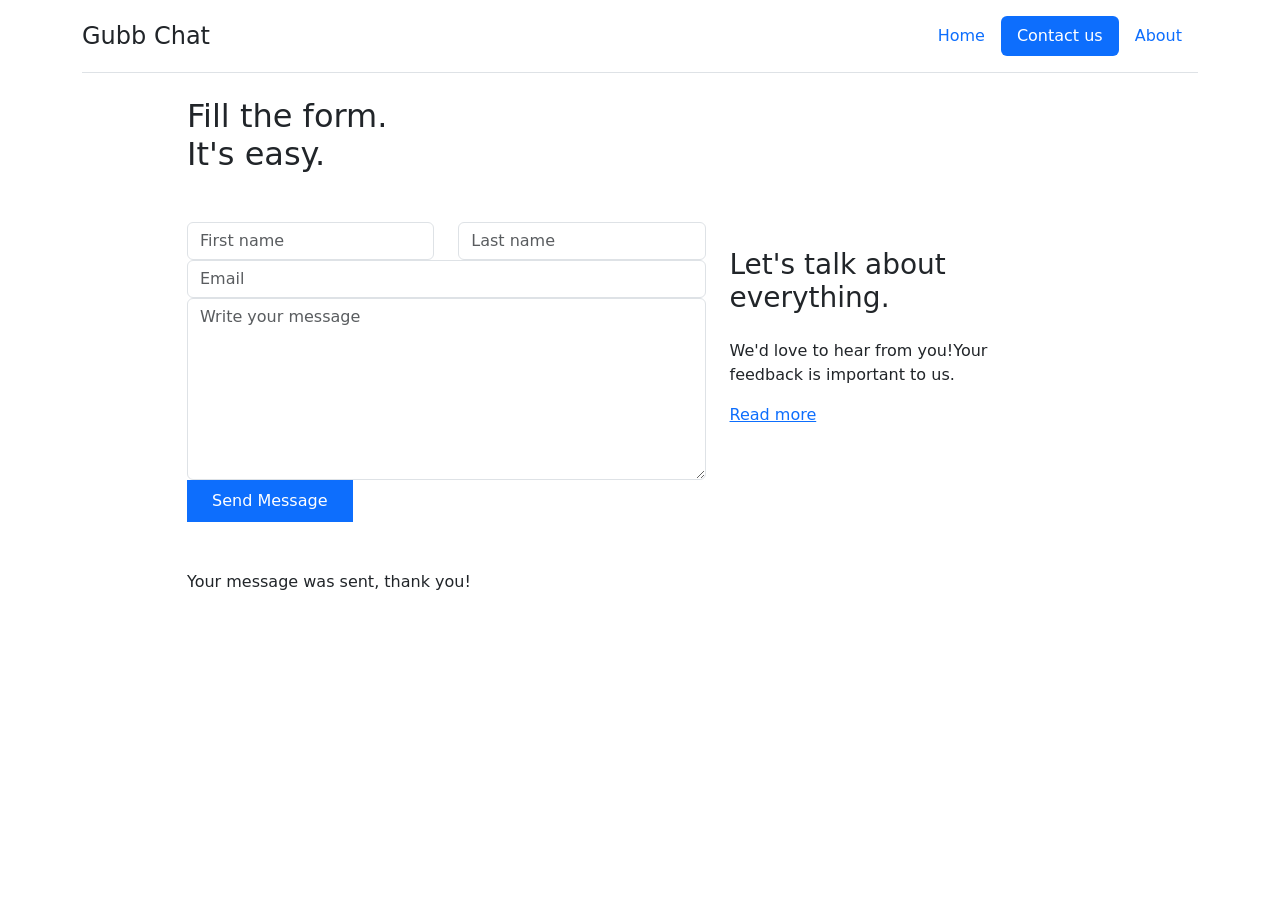
==== contact.html @ 7dcdebc3 "Contact form changes" ====
<!DOCTYPE html>
<html lang="en">
<head>
  <meta charset="UTF-8">
  <title>Contact Us - Public Chat App</title>
  <link rel="stylesheet" href="css/style.css">
  <link href="https://cdn.jsdelivr.net/npm/bootstrap@5.3.8/dist/css/bootstrap.min.css" rel="stylesheet" integrity="sha384-sRIl4kxILFvY47J16cr9ZwB07vP4J8+LH7qKQnuqkuIAvNWLzeN8tE5YBujZqJLB" crossorigin="anonymous">
  <script src="js/main.js"></script>
  <!-- google fonts -->
  <link rel="preconnect" href="https://fonts.googleapis.com">
  <link rel="preconnect" href="https://fonts.gstatic.com" crossorigin>
  <link href="https://fonts.googleapis.com/css2?family=Bitcount+Prop+Double:wght@100..900&display=swap" rel="stylesheet">
</head>
<body>
  <div class="container">
    <header class="d-flex flex-wrap justify-content-center py-3 mb-4 border-bottom">
      <a href="/" class="d-flex align-items-center mb-3 mb-md-0 me-md-auto text-dark text-decoration-none">
        <!-- <svg class="bi me-2" width="40" height="32"><use xlink:href="#bootstrap"></use></svg> -->
        <span class="fs-4">Gubb Chat</span>
      </a>

      <ul class="nav nav-pills">
        <li class="nav-item"><a href="index.html" class="nav-link">Home</a></li>
        <li class="nav-item"><a href="contact.html" class="nav-link active" aria-current="page">Contact us</a></li>
        <li class="nav-item"><a href="about.html" class="nav-link">About</a></li>
      </ul>
    </header>
  </div>

  <div class="container">
    <!-- <h1>Contact Us</h1> -->
     <!-- <title>Contact Form #1</title> -->
  </head>
  <body>
  

  <div class="content">
    
    <div class="container">

      
      <div class="row justify-content-center">
        <div class="col-md-10">
          
          <div class="row align-items-center">
            <div class="col-lg-7 mb-5 mb-lg-0">

              <h2 class="mb-5">Fill the form. <br> It's easy.</h2>

              <form class="border-right pr-5 mb-5" method="post" id="contactForm" name="contactForm">
                <div class="row">
                  <div class="col-md-6 form-group">
                    <input type="text" class="form-control" name="fname" id="fname" placeholder="First name">
                  </div>
                  <div class="col-md-6 form-group">
                    <input type="text" class="form-control" name="lname" id="lname" placeholder="Last name">
                  </div>
                </div>
                <div class="row">
                  <div class="col-md-12 form-group">
                    <input type="text" class="form-control" name="email" id="email" placeholder="Email">
                  </div>
                </div>

                <div class="row">
                  <div class="col-md-12 form-group">
                    <textarea class="form-control" name="message" id="message" cols="30" rows="7" placeholder="Write your message"></textarea>
                  </div>
                </div>
                <div class="row">
                  <div class="col-md-12">
                    <input type="submit" value="Send Message" class="btn btn-primary rounded-0 py-2 px-4">
                    <span class="submitting"></span>
                  </div>
                </div>
              </form>

              <div id="form-message-warning mt-4"></div> 
              <div id="form-message-success">
                Your message was sent, thank you!
              </div>

            </div>
            <div class="col-lg-4 ml-auto">
              <h3 class="mb-4">Let's talk about everything.</h3>
              <p>We'd love to hear from you!Your feedback is important to us.</p>
              <p><a href="#">Read more</a></p>
            </div>
          </div>
        </div>  
        </div>
      </div>
  </div>
    

   <script src="https://cdn.jsdelivr.net/npm/bootstrap@5.3.8/dist/js/bootstrap.bundle.min.js" integrity="sha384-FKyoEForCGlyvwx9Hj09JcYn3nv7wiPVlz7YYwJrWVcXK/BmnVDxM+D2scQbITxI" crossorigin="anonymous"></script>
  </body>
</html>
---- css/style.css ----
.delete-btn {
  background: none;
  border: none;
  cursor: pointer;
  font-size: 18px;
  margin-left: 10px;
  transition: transform 0.2s ease;
}

.delete-btn:hover {
  transform: scale(1.2);
}
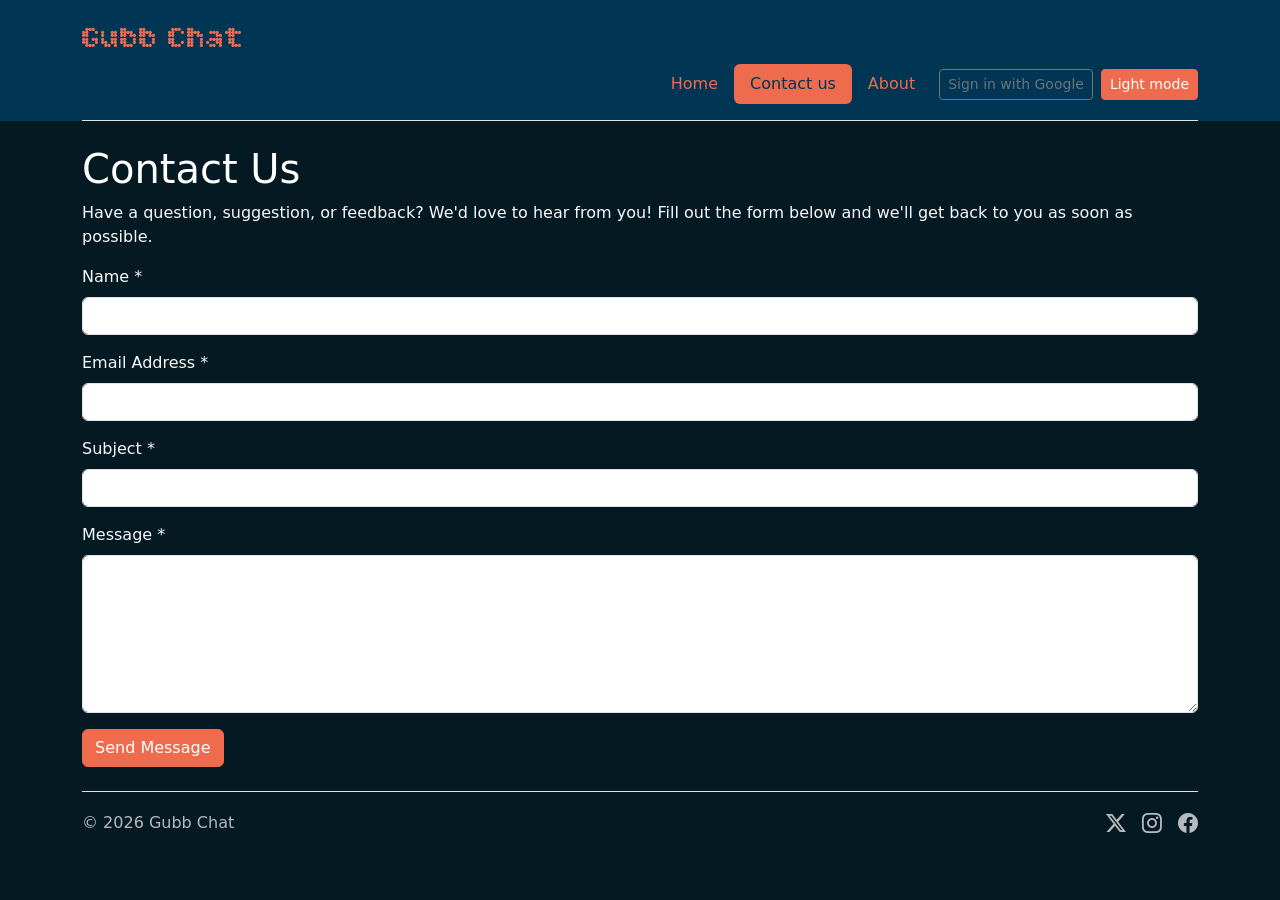
==== commit 2270575f: "Merge branch 'Dunderblixt:main' into main" ====
--- a/contact.html
+++ b/contact.html
@@ -2,97 +2,104 @@
 <html lang="en">
 <head>
   <meta charset="UTF-8">
+  <meta name="viewport" content="width=device-width, initial-scale=1">
+  <link rel="icon" type="image/jpeg" href="GCfavico.jpg">
   <title>Contact Us - Public Chat App</title>
+  <link href="https://cdn.jsdelivr.net/npm/bootstrap@5.3.8/dist/css/bootstrap.min.css" rel="stylesheet" integrity="sha384-sRIl4kxILFvY47J16cr9ZwB07vP4J8+LH7qKQnuqkuIAvNWLzeN8tE5YBujZqJLB" crossorigin="anonymous">
   <link rel="stylesheet" href="css/style.css">
-  <link href="https://cdn.jsdelivr.net/npm/bootstrap@5.3.8/dist/css/bootstrap.min.css" rel="stylesheet" integrity="sha384-sRIl4kxILFvY47J16cr9ZwB07vP4J8+LH7qKQnuqkuIAvNWLzeN8tE5YBujZqJLB" crossorigin="anonymous">
+  <link rel="stylesheet" href="https://cdn.jsdelivr.net/npm/bootstrap-icons@1.11.3/font/bootstrap-icons.min.css">
   <script src="js/main.js"></script>
+  <script src="script/theme.js" defer></script>
   <!-- google fonts -->
   <link rel="preconnect" href="https://fonts.googleapis.com">
   <link rel="preconnect" href="https://fonts.gstatic.com" crossorigin>
   <link href="https://fonts.googleapis.com/css2?family=Bitcount+Prop+Double:wght@100..900&display=swap" rel="stylesheet">
 </head>
 <body>
-  <div class="container">
-    <header class="d-flex flex-wrap justify-content-center py-3 mb-4 border-bottom">
-      <a href="/" class="d-flex align-items-center mb-3 mb-md-0 me-md-auto text-dark text-decoration-none">
-        <!-- <svg class="bi me-2" width="40" height="32"><use xlink:href="#bootstrap"></use></svg> -->
-        <span class="fs-4">Gubb Chat</span>
-      </a>
+  <div class="bg-main">
+    <div class="container">
+      <header class="d-flex flex-wrap justify-content-between align-items-center py-3 mb-4 border-bottom">
+        <a href="index.html" class="d-flex align-items-center text-dark text-decoration-none">
+          <!-- <svg class="bi me-2" width="40" height="32"><use xlink:href="#bootstrap"></use></svg> -->
+          <span class="fs-2 bitcount-prop-double burnt-peach">Gubb Chat</span>
+        </a>
 
-      <ul class="nav nav-pills">
-        <li class="nav-item"><a href="index.html" class="nav-link">Home</a></li>
-        <li class="nav-item"><a href="contact.html" class="nav-link active" aria-current="page">Contact us</a></li>
-        <li class="nav-item"><a href="about.html" class="nav-link">About</a></li>
-      </ul>
-    </header>
+        <button class="burger-btn d-md-none" type="button" data-bs-toggle="collapse" data-bs-target="#navMenu" aria-controls="navMenu" aria-expanded="false" aria-label="Toggle navigation">
+          <span class="burger-bar"></span>
+          <span class="burger-bar"></span>
+          <span class="burger-bar"></span>
+        </button>
+
+        <div class="collapse w-100 d-md-flex justify-content-end" id="navMenu">
+          <ul class="nav nav-pills align-items-md-center flex-column flex-md-row align-items-start mt-2 mt-md-0">
+            <li class="nav-item"><a href="index.html" class="nav-link">Home</a></li>
+            <li class="nav-item"><a href="contact.html" class="nav-link active" aria-current="page">Contact us</a></li>
+            <li class="nav-item"><a href="about.html" class="nav-link">About</a></li>
+            <li class="nav-item ms-md-2" id="loginItem"><button id="loginBtn" class="btn btn-outline-secondary btn-sm">Sign in with Google</button></li>
+            <li class="nav-item ms-md-2" id="logoutItem" style="display:none"><button id="logoutBtn" class="btn btn-outline-danger btn-sm">Sign out</button></li>
+            <li class="nav-item ms-md-2">
+              <button id="themeToggle" class="btn btn-burnt-peach btn-sm" type="button">Light mode</button>
+            </li>
+          </ul>
+        </div>
+      </header>
+    </div>
+  </div>
+
+  <div class="container text-light">
+    <h1 class="white">Contact Us</h1>
+    
+    <section class="content">
+      <p>Have a question, suggestion, or feedback? We'd love to hear from you! Fill out the form below and we'll get back to you as soon as possible.</p>
+
+      <form id="contactForm" class="contact-form">
+        <div class="mb-3">
+          <label for="name" class="form-label">Name *</label>
+          <input type="text" id="name" name="name" class="form-control" required>
+        </div>
+
+        <div class="mb-3">
+          <label for="email" class="form-label">Email Address *</label>
+          <input type="email" id="email" name="email" class="form-control" required>
+        </div>
+
+        <div class="mb-3">
+          <label for="subject" class="form-label">Subject *</label>
+          <input type="text" id="subject" name="subject" class="form-control" required>
+        </div>
+
+        <div class="mb-3">
+          <label for="message" class="form-label">Message *</label>
+          <textarea id="message" name="message" rows="6" class="form-control" required></textarea>
+        </div>
+
+        <button type="submit" class="btn btn-burnt-peach">Send Message</button>
+      </form>
+
+      <div id="contactMessage" class="alert" style="display:none;"></div>
+
+      <div class="contact-info">
+       
+        <!--  lägga socialmedia icon -->
+      </div>
+    </section>
   </div>
 
   <div class="container">
-    <!-- <h1>Contact Us</h1> -->
-     <!-- <title>Contact Form #1</title> -->
-  </head>
-  <body>
-  
+    <footer class="d-flex flex-wrap justify-content-between align-items-center py-3 my-4 border-top">
+      <div class="col-md-6 d-flex align-items-center">
+        <span class="text-muted">&copy; 2026 Gubb Chat</span>
+      </div>
 
-  <div class="content">
-    
-    <div class="container">
-
-      
-      <div class="row justify-content-center">
-        <div class="col-md-10">
-          
-          <div class="row align-items-center">
-            <div class="col-lg-7 mb-5 mb-lg-0">
-
-              <h2 class="mb-5">Fill the form. <br> It's easy.</h2>
-
-              <form class="border-right pr-5 mb-5" method="post" id="contactForm" name="contactForm">
-                <div class="row">
-                  <div class="col-md-6 form-group">
-                    <input type="text" class="form-control" name="fname" id="fname" placeholder="First name">
-                  </div>
-                  <div class="col-md-6 form-group">
-                    <input type="text" class="form-control" name="lname" id="lname" placeholder="Last name">
-                  </div>
-                </div>
-                <div class="row">
-                  <div class="col-md-12 form-group">
-                    <input type="text" class="form-control" name="email" id="email" placeholder="Email">
-                  </div>
-                </div>
-
-                <div class="row">
-                  <div class="col-md-12 form-group">
-                    <textarea class="form-control" name="message" id="message" cols="30" rows="7" placeholder="Write your message"></textarea>
-                  </div>
-                </div>
-                <div class="row">
-                  <div class="col-md-12">
-                    <input type="submit" value="Send Message" class="btn btn-primary rounded-0 py-2 px-4">
-                    <span class="submitting"></span>
-                  </div>
-                </div>
-              </form>
-
-              <div id="form-message-warning mt-4"></div> 
-              <div id="form-message-success">
-                Your message was sent, thank you!
-              </div>
-
-            </div>
-            <div class="col-lg-4 ml-auto">
-              <h3 class="mb-4">Let's talk about everything.</h3>
-              <p>We'd love to hear from you!Your feedback is important to us.</p>
-              <p><a href="#">Read more</a></p>
-            </div>
-          </div>
-        </div>  
-        </div>
-      </div>
+      <ul class="nav col-md-6 justify-content-end list-unstyled d-flex footer-social">
+        <li class="ms-3"><a class="text-muted" href="#" aria-label="Follow us on X"><i class="bi bi-twitter-x"></i></a></li>
+        <li class="ms-3"><a class="text-muted" href="#" aria-label="Follow us on Instagram"><i class="bi bi-instagram"></i></a></li>
+        <li class="ms-3"><a class="text-muted" href="#" aria-label="Follow us on Facebook"><i class="bi bi-facebook"></i></a></li>
+      </ul>
+    </footer>
   </div>
-    
 
    <script src="https://cdn.jsdelivr.net/npm/bootstrap@5.3.8/dist/js/bootstrap.bundle.min.js" integrity="sha384-FKyoEForCGlyvwx9Hj09JcYn3nv7wiPVlz7YYwJrWVcXK/BmnVDxM+D2scQbITxI" crossorigin="anonymous"></script>
+  <script src="script/authNav.js" type="module" defer></script>
   </body>
 </html>
--- a/css/style.css
+++ b/css/style.css
@@ -1,12 +1,588 @@
-.delete-btn {
+:root {
+  /* Theme tokens (dark = default) */
+  --bg: #051923;
+  --surface: #003554;
+  --text: #ffffff;
+  --accent: #ee6c4d;
+  --accent-strong: #e15f41;
+  --accent-stronger: #d75a3e;
+  --btn-bg: #003554;
+  --btn-bg-hover: #002a43;
+  --btn-bg-active: #002439;
+  --btn-focus-rgb: 0, 53, 84;
+}
+
+:root[data-theme="light"] {
+  /* Light mode placeholders */
+  --bg: #f6f7fb;
+  --surface: #ffffff;
+  --text: #0b1a24;
+  --accent: #ee6c4d;
+  --accent-strong: #e15f41;
+  --accent-stronger: #d75a3e;
+  --btn-bg: #003554;
+  --btn-bg-hover: #002a43;
+  --btn-bg-active: #002439;
+  --btn-focus-rgb: 0, 53, 84;
+}
+
+body {
+  background-color: var(--bg) !important;
+  color: var(--text);
+}
+
+/* Fix Bootstrap's text-light in light mode */
+:root[data-theme="light"] .text-light {
+  color: var(--text) !important;
+}
+
+/* Message */
+.message {
+  padding: 12px 16px;
+  border-radius: 14px;
+  background: rgba(255, 255, 255, 0.08);
+  box-shadow: 0 4px 12px rgba(0,0,0,0.2);
+  transition: all 0.2s ease;
+  cursor: grab;
+  backdrop-filter: blur(6px);
+  display: flex;
+  flex-direction: column;
+  gap: 4px;
+  position: relative;
+  overflow: visible;
+}
+
+.message-head {
+  display: flex;
+  justify-content: space-between;
+  gap: 10px;
+  align-items: flex-start;
+}
+
+.favorite-btn {
+  border: 1px solid rgba(255, 255, 255, 0.3);
+  background: transparent;
+  color: #8d98a1;
+  border-radius: 999px;
+  width: 32px;
+  height: 32px;
+  line-height: 1;
+  display: inline-flex;
+  align-items: center;
+  justify-content: center;
+  cursor: pointer;
+  transition: all 0.2s ease;
+  flex-shrink: 0;
+}
+
+.favorite-btn:hover {
+  color: #f2c94c;
+  border-color: #f2c94c;
+  transform: scale(1.05);
+}
+
+.favorite-btn.is-favorite {
+  color: #f2c94c;
+  border-color: #f2c94c;
+  background: rgba(242, 201, 76, 0.1);
+}
+
+.message.message-favorite {
+  border-left: 4px solid #f2c94c !important;
+}
+
+.message-time-div{
+    background-color: #f6f7fb;
+    padding: 10px;
+    display: flex;
+    position: absolute;
+    bottom: -32px;
+    left: 10px;
+    opacity: 0;
+}
+
+.message:hover .message-time-div{
+    opacity: 1;
+    transition: opacity 0.5s ease;
+    transition-delay: 0.5s;
+}
+
+
+
+@media (max-width: 576px) {
+  .message {
+    padding: 10px 12px;
+    border-radius: 10px;
+  }
+
+
+
+}
+.message-time {
+  display: block;
+  font-size: 0.8rem;
+  color: rgba(0, 0, 0, 0.45);
+}
+/* Hover */
+.message:hover {
+  transform: translateY(-3px);
+  background: rgba(255, 255, 255, 0.15);
+}
+
+/* Messages posted by authenticated users */
+.message.message-authenticated {
+  background: rgba(255, 215, 80, 0.55) !important;
+  border-color: rgba(212, 175, 55, 0.8) !important;
+}
+.message.message-authenticated:hover {
+  background: rgba(255, 215, 80, 0.7) !important;
+}
+
+/* Own message (logged-in user) */
+.message.message-own {
+  background: rgba(212, 175, 55, 0.35);
+  border-color: rgba(212, 175, 55, 0.6) !important;
+}
+.message.message-own:hover {
+  background: rgba(212, 175, 55, 0.5);
+}
+
+/* När man drar */
+.message.dragging {
+  opacity: 0.5;
+  transform: scale(0.95);
+  cursor: grabbing;
+}
+
+
+/* Delete zone */
+.dropzones {
+  margin-top: 20px;
+  margin-left: 105px;
+  margin-right: 105px;
+  display: grid;
+  grid-template-columns: 1fr 1fr;
+  gap: 16px;
+}
+
+#deleteZone,
+#favoriteZone {
+  padding: 28px;
+  text-align: center;
+  border-radius: 16px;
+  font-weight: bold;
+  transition: all 0.25s ease;
+}
+
+#deleteZone {
+  border: 2px dashed #d75a3e;
+  color: #d75a3e;
+}
+
+#favoriteZone {
+  border: 2px dashed #f2c94c;
+  color: #f2c94c;
+}
+
+/* Hover delete */
+#deleteZone.hover {
+  background: rgba(255, 0, 0, 0.2);
+  border-color: red;
+  color: white;
+  transform: scale(1.05);
+  box-shadow: 0 0 20px rgba(255, 0, 0, 0.4);
+}
+
+#favoriteZone.hover {
+  background: rgba(242, 201, 76, 0.2);
+  border-color: #ffd54f;
+  color: #ffffff;
+  transform: scale(1.05);
+  box-shadow: 0 0 20px rgba(242, 201, 76, 0.3);
+}
+
+@media (max-width: 768px) {
+  .dropzones {
+    margin-left: 0;
+    margin-right: 0;
+    grid-template-columns: 1fr;
+  }
+}
+
+/* ====== Section: Colors ====== */
+/* orange */
+.burnt-peach-bg {
+  background-color: var(--accent);
+}
+.burnt-peach {
+  color: var(--accent);
+}
+/* Blue */
+.deep-space-blue {
+  color: var(--surface);
+}
+.deep-space-blue-bg { 
+  background-color: var(--surface);
+}
+/* Darker blue */
+.ink-black {
+  color: var(--bg);
+}
+.ink-black-bg {
+  background-color: var(--bg);
+}
+
+.white {
+  color: var(--text);
+}
+.white-bg {
+  background-color: #ffffff;
+}
+/* ====== Section: Colors ====== */
+
+.bg-main {
+  background-color: var(--surface);
+}
+
+.nav-pills {
+  --bs-nav-pills-link-active-bg: var(--accent) !important;
+}
+
+/* ====== Burger menu ====== */
+.burger-btn {
+  background: none;
+  border: 1px solid rgba(255, 255, 255, 0.3);
+  border-radius: 4px;
+  padding: 6px 10px;
+  cursor: pointer;
+  display: flex;
+  flex-direction: column;
+  gap: 5px;
+  align-items: center;
+  justify-content: center;
+}
+
+.burger-bar {
+  display: block;
+  width: 22px;
+  height: 2px;
+  background: var(--text);
+  border-radius: 2px;
+  transition: all 0.3s ease;
+}
+
+@media (max-width: 767px) {
+  #navMenu {
+    padding-bottom: 0.5rem;
+  }
+
+  #navMenu .nav {
+    gap: 0.25rem;
+    width: 100%;
+  }
+
+  #navMenu .nav-item {
+    width: 100%;
+  }
+
+  #navMenu .nav-link,
+  #navMenu .btn {
+    width: 100%;
+    text-align: left;
+  }
+}
+
+.nav-link {
+  color: var(--accent) !important;
+}
+
+.active  {
+  color: var(--surface) !important
+}
+
+.footer-social a {
+  color: var(--text) !important;
+  opacity: 0.7;
+  font-size: 1.25rem;
+  transition: color 0.2s ease, opacity 0.2s ease, transform 0.2s ease;
+}
+
+.footer-social a:hover {
+  color: var(--accent) !important;
+  opacity: 1;
+  transform: translateY(-2px);
+}
+
+/* ====== Terms and Conditions Modal ====== */
+.terms-modal {
+  display: flex;
+  position: fixed;
+  z-index: 10000;
+  left: 0;
+  top: 0;
+  width: 100%;
+  height: 100%;
+  background-color: rgba(0, 0, 0, 0.6);
+  align-items: center;
+  justify-content: center;
+  opacity: 1;
+  visibility: visible;
+  transition: opacity 0.3s ease, visibility 0.3s ease;
+}
+
+.terms-modal.hidden {
+  opacity: 0;
+  visibility: hidden;
+}
+
+.terms-modal-content {
+  background-color: var(--surface);
+  border-radius: 12px;
+  box-shadow: 0 8px 32px rgba(0, 0, 0, 0.3);
+  max-width: 600px;
+  width: 90%;
+  max-height: 80vh;
+  display: flex;
+  flex-direction: column;
+  animation: slideUp 0.3s ease;
+}
+
+@keyframes slideUp {
+  from {
+    transform: translateY(30px);
+    opacity: 0;
+  }
+  to {
+    transform: translateY(0);
+    opacity: 1;
+  }
+}
+
+.terms-modal-header {
+  padding: 20px 24px;
+  border-bottom: 1px solid rgba(255, 255, 255, 0.1);
+  display: flex;
+  justify-content: space-between;
+  align-items: center;
+}
+
+.terms-modal-header h2 {
+  margin: 0;
+  color: var(--text);
+  font-size: 1.5rem;
+}
+
+.terms-close-btn {
   background: none;
   border: none;
+  color: var(--text);
+  font-size: 28px;
   cursor: pointer;
-  font-size: 18px;
-  margin-left: 10px;
-  transition: transform 0.2s ease;
-}
-
-.delete-btn:hover {
-  transform: scale(1.2);
+  padding: 0;
+  width: 32px;
+  height: 32px;
+  display: flex;
+  align-items: center;
+  justify-content: center;
+  opacity: 0.7;
+  transition: opacity 0.2s ease, color 0.2s ease;
+}
+
+.terms-close-btn:hover {
+  opacity: 1;
+  color: var(--accent);
+}
+
+.terms-modal-body {
+  padding: 24px;
+  overflow-y: auto;
+  flex: 1;
+  color: var(--text);
+}
+
+.terms-modal-body h4 {
+  color: var(--accent);
+  margin-top: 16px;
+  margin-bottom: 8px;
+  font-size: 1.1rem;
+}
+
+.terms-modal-body p {
+  margin-bottom: 12px;
+  line-height: 1.6;
+  font-size: 0.95rem;
+}
+
+.terms-modal-body ul {
+  margin: 12px 0 12px 20px;
+  padding-left: 0;
+}
+
+.terms-modal-body ul li {
+  margin-bottom: 6px;
+  line-height: 1.5;
+}
+
+.terms-modal-footer {
+  padding: 16px 24px;
+  border-top: 1px solid rgba(255, 255, 255, 0.1);
+  display: flex;
+  flex-direction: column;
+  gap: 16px;
+}
+
+.terms-checkbox-wrapper {
+  display: flex;
+  align-items: center;
+  gap: 10px;
+}
+
+.terms-checkbox-wrapper input[type="checkbox"] {
+  width: 18px;
+  height: 18px;
+  cursor: pointer;
+  accent-color: var(--accent);
+}
+
+.terms-checkbox-wrapper label {
+  margin-bottom: 0;
+  cursor: pointer;
+  color: var(--text);
+  user-select: none;
+}
+
+.terms-buttons {
+  display: flex;
+  gap: 12px;
+  justify-content: flex-end;
+}
+
+.terms-modal-footer .btn {
+  padding: 8px 24px;
+  font-weight: 500;
+  border-radius: 6px;
+  min-width: 100px;
+}
+
+.btn-burnt-peach {
+  background-color: var(--accent) !important;
+  border-color: var(--accent) !important;
+  color: white !important;
+  transition: all 0.2s ease;
+}
+
+.btn-burnt-peach:hover {
+  background-color: var(--accent-strong) !important;
+  border-color: var(--accent-strong) !important;
+}
+
+.btn-burnt-peach:disabled {
+  background-color: rgba(238, 108, 77, 0.5) !important;
+  border-color: rgba(238, 108, 77, 0.5) !important;
+  color: rgba(255, 255, 255, 0.6) !important;
+  cursor: not-allowed;
+  opacity: 0.6;
+}
+
+.btn-burnt-peach:disabled:hover {
+  background-color: rgba(238, 108, 77, 0.5) !important;
+  border-color: rgba(238, 108, 77, 0.5) !important;
+}
+
+/* Responsive */
+@media (max-width: 576px) {
+  .terms-modal-content {
+    width: 95%;
+    max-height: 90vh;
+  }
+
+  .terms-modal-header {
+    padding: 16px 16px;
+  }
+
+  .terms-modal-header h2 {
+    font-size: 1.3rem;
+  }
+
+  .terms-modal-body {
+    padding: 16px;
+  }
+
+  .terms-modal-footer {
+    padding: 12px 16px;
+    gap: 12px;
+  }
+
+  .terms-buttons {
+    flex-direction: column;
+  }
+
+  .terms-modal-footer .btn,
+  .terms-buttons .btn {
+    width: 100%;
+    min-width: auto;
+  }
+}
+
+
+.footer-social .bi {
+  display: inline-block;
+}
+
+footer .text-muted {
+  color: var(--text) !important;
+  opacity: 0.7;
+}
+
+.btn-burnt-peach {
+  --bs-btn-color: #ffffff;
+  --bs-btn-bg: var(--btn-bg);
+  --bs-btn-border-color: var(--btn-bg);
+  --bs-btn-hover-color: #ffffff;
+  --bs-btn-hover-bg: var(--btn-bg-hover);
+  --bs-btn-hover-border-color: var(--btn-bg-hover);
+  --bs-btn-focus-shadow-rgb: var(--btn-focus-rgb);
+  --bs-btn-active-color: #ffffff;
+  --bs-btn-active-bg: var(--btn-bg-active);
+  --bs-btn-active-border-color: #cc553a;
+}
+
+.bitcount-prop-double {
+  font-family: "Bitcount Prop Double", system-ui;
+  font-optical-sizing: auto;
+  font-weight: 400;
+  font-style: normal;
+  font-variation-settings:
+    "slnt" 0,
+    "CRSV" 0.5,
+    "ELSH" 0,
+    "ELXP" 0;
+}
+
+#fireworkContainer {
+  position: fixed;
+  top: 0;
+  left: 0;
+  width: 100%;
+  height: 100%;
+  pointer-events: none;
+  overflow: hidden;
+  z-index: 9999;
+}
+
+.firework {
+  position: absolute;
+  font-size: 2rem;
+  animation: explode 1s ease-out forwards;
+}
+
+@keyframes explode {
+  0% {
+    transform: scale(0.5) translateY(0);
+    opacity: 1;
+  }
+  100% {
+    transform: scale(1.8) translateY(-80px);
+    opacity: 0;
+  }
 }
